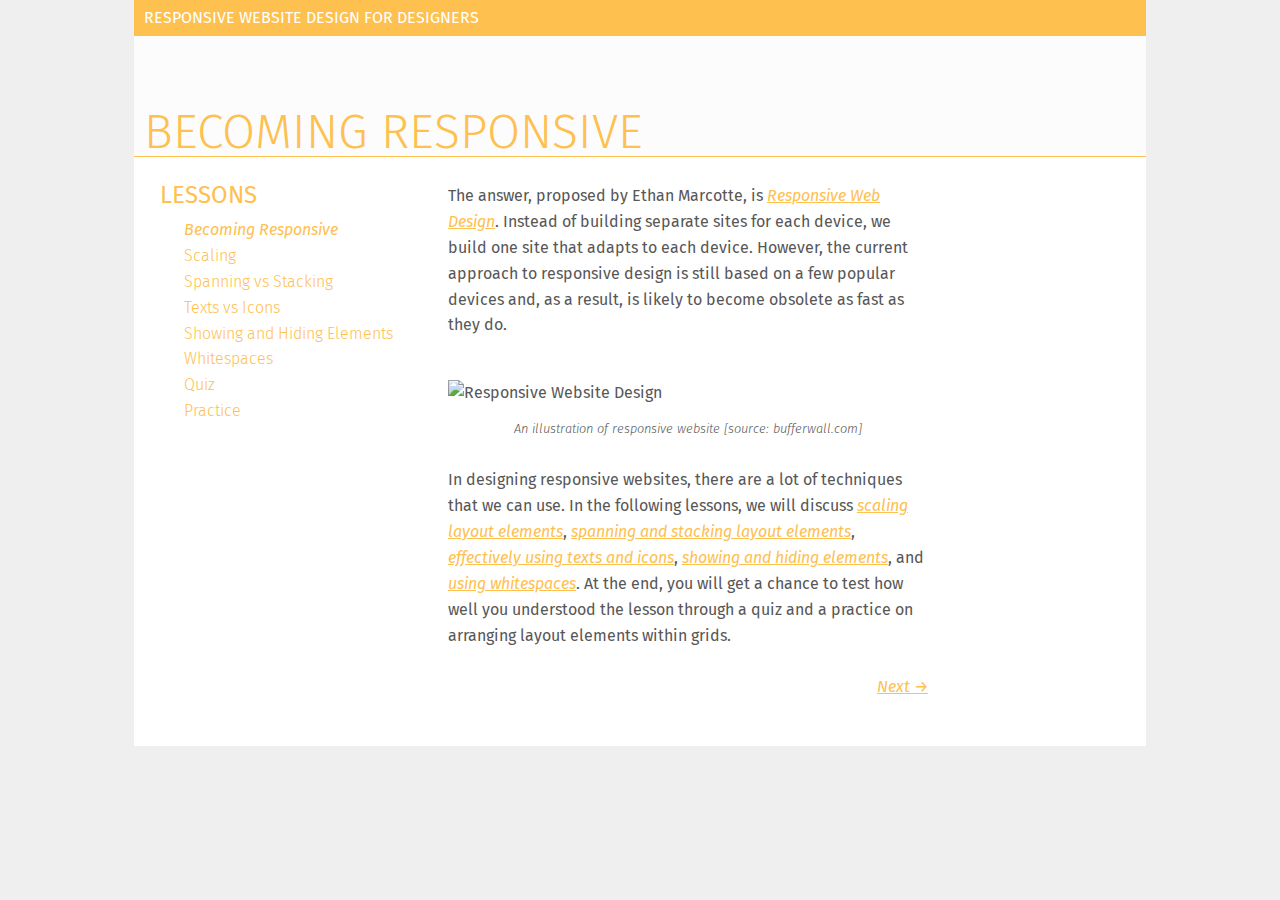
==== index.html @ 9380f869 "initial commit" ====
<!DOCTYPE html>
<!-- /ht Paul Irish - http://front.ie/j5OMXi -->
<!--[if lt IE 7 ]> <html class="no-js ie6" lang="en"> <![endif]-->
<!--[if IE 7 ]>    <html class="no-js ie7" lang="en"> <![endif]-->
<!--[if IE 8 ]>    <html class="no-js ie8" lang="en"> <![endif]-->
<!--[if (gte IE 9)|!(IE)]><!--> <html class="no-js" lang="en"> <!--<![endif]-->
<head>
<meta charset="utf-8">
<title>Responsive Website Design for Designers</title>
<meta name="description" content="">
<meta name="author" content="">

<!-- /ht Andy Clarke - http://front.ie/lkCwyf -->
<meta http-equiv="cleartype" content="on">
<meta http-equiv="X-UA-Compatible" content="IE=edge,chrome=1">
<meta name="viewport" content="width=device-width, initial-scale=1.0">
  
<link rel="shortcut icon" href="/link/to/favicon.ico">
<link rel="apple-touch-icon" href="/link/to/apple-touch-icon.png">

<link rel="stylesheet" href="https://maxcdn.bootstrapcdn.com/font-awesome/4.4.0/css/font-awesome.min.css">
<link href='https://fonts.googleapis.com/css?family=Fira+Sans:400,300,500italic,500,400italic,300italic' rel='stylesheet' type='text/css'>

<!-- /ht Jeremy Keith - http://front.ie/mLXiaS -->
<link rel="stylesheet" href="css/global.css" media="all">
<link rel="stylesheet" href="css/layout.css" media="all and (min-width: 33.236em)">
<!-- 30em + (1.618em * 2) = 33.236em / Eliminates potential of horizontal scrolling in most cases -->

<!--[if (lt IE 9) & (!IEMobile)]>
<link rel="stylesheet" href="css/layout.css" media="all">
<![endif]-->

<script src="js/libs/modernizr-1.7.min.js"></script>
<script src="https://ajax.googleapis.com/ajax/libs/jquery/2.1.3/jquery.min.js"></script>
<script src="js/jquery.gridster.js" type="text/javascript" charset="utf-8"></script>
<script src="js/script.js"></script>  
</head>

<body>
  
  <div id="container" class="cf">
    
    <header>
		<h1 class="global-title">
			Responsive Website Design for Designers
		</h1>
		<h2 class="lesson-title">
			Becoming Responsive
		</h2>
	</header>
    
    <div id="main" role="main">
		<aside id="lesson-nav">
			<h3><i class="fa fa-navicon"></i>Lessons</h3>
			<nav>
				<ul>
					<li><a href="#" class="current" title="Becoming Responsive">Becoming Responsive</a></li>
					<li><a href="lesson-1.html" title="Scaling">Scaling</a></li>
					<li><a href="lesson-2.html" title="Spanning vs Stacking">Spanning vs Stacking</a></li>
					<li><a href="placeholder.html" title="Texts vs Icons">Texts vs Icons</a></li>
					<li><a href="lesson-4.html" title="Showing and Hiding Elements">Showing and Hiding Elements</a></li>
					<li><a href="lesson-5.html" title="Whitespaces">Whitespaces</a></li>
					<li><a href="quiz.html" title="Quiz">Quiz</a></li>
					<li><a href="practice.html" title="Practice">Practice</a></li>
				</ul>
			</nav>
		</aside>
		<div class="content">
			<p>The answer, proposed by Ethan Marcotte, is <a href="http://www.alistapart.com/articles/responsive-web-design/" title="Ethan Marcottes article on Responsive Web Design">Responsive Web Design</a>. Instead of building separate sites for each device, we build one site that adapts to each device. However, the current approach to responsive design is still based on a few popular devices and, as a result, is likely to become obsolete as fast as they do.</p>
			<img class="header-img" src="https://bufferwall.com/files/54ee320d38da52d651e9e83b.png" title="Responsive Website Design" />
			<div class="caption">An illustration of responsive website [source: bufferwall.com]</div>
			<p>In designing responsive websites, there are a lot of techniques that we can use. In the following lessons, we will discuss <a href="lesson-1.html" title="Scaling">scaling layout elements</a>, <a href="lesson-2.html" title="Spanning vs Stacking">spanning and stacking layout elements</a>, <a href="placeholder.html" title="Texts vs Icons">effectively using texts and icons</a>, <a href="lesson-4.html" title="Showing and Hiding Elements">showing and hiding elements</a>, and <a href="lesson-5.html" title="Whitespaces">using whitespaces</a>. At the end, you will get a chance to test how well you understood the lesson through a quiz and a practice on arranging layout elements within grids.</p>
			<div class="bottom-nav">
				<a class="btn next" href="lesson-1.html" title="Scaling">Next &rarr;</a>
			</div>
		</div>
	</div>
    
    <footer></footer>
    
  </div>

</body>

</html>
---- css/global.css ----
/*
Goldilocks Approach to Responsive Web Design Boilerplate

Author: Design by Front - @designbyfront
Version: 0.1
URL: http://www.goldilocksapproach.com
----------------------------------------------------------------------------------------

CONTENTS - GLOBAL.CSS
-----------------------------------------
1. RESET
2. ROOT
3. CORE TYPOGRAPHY
4. LINKS
5. GLOBAL LAYOUT & GLOBAL CUSTOM TYPOGRAPHY
6. CUSTOM LAYOUT & TYPOGRAPHY (Baby bear)
7. BROWSER AND NON-SEMANTIC STYLING

CONTENTS - LAYOUT.CSS
-----------------------------------------
8. CUSTOM LAYOUT & TYPOGRAPHY (Daddy bear)
9. CUSTOM LAYOUT & TYPOGRAPHY (Mummy bear)

*/


/* 1. RESET
----------------------------------------------------------------------------------------*/
html, body, div, span, applet, object, iframe,
h1, h2, h3, h4, h5, h6, p, blockquote, pre,
a, abbr, acronym, address, big, cite, code,
del, dfn, em, ins, kbd, q, s, samp,
small, strike, strong, sub, sup, tt, var,
b, u, i, center,
dl, dt, dd, ol, ul, li,
fieldset, form, label, legend,
table, caption, tbody, tfoot, thead, tr, th, td,
article, aside, canvas, details, embed, 
figure, figcaption, footer, hgroup, 
menu, nav, output, ruby, section, summary,
time, mark, audio, video {
  margin: 0;
  padding: 0;
  border: 0;
  font-size:100%;
  font: inherit;
  vertical-align: baseline;
  }

article, aside, details, figcaption, figure, footer, header, hgroup, menu, nav, section {
  display: block;
  }
  
  
/* 2. ROOT
----------------------------------------------------------------------------------------*/
html { 
  overflow-y: scroll;
  background: #FFF;
  }

/* /ht Ethan Marcotte - http://front.ie/l8rJaA */
img, embed, object, video { max-width: 100%; }
.ie6 img.full, .ie6 object.full, .ie6 embed, .ie6 video { width: 100%; }


/* 3. CORE TYPOGRAPHY
----------------------------------------------------------------------------------------*/
body {
  font-family: Georgia, "Times New Roman", serif;
  font-size: 1em;
  line-height: 1.618em;
  color: #333;
  }

h1, h2, h3, h4, h5, h6 {
  margin-bottom: 0.809em;
  line-height: 1em;
  }

p, ul, ol, dl, blockquote {
    font-size: 1em;
    line-height: 1.618em;
    margin-bottom: 1.618em; 
    max-width: 30em; /* Optimal width for long-form text */
  }
    
ul { list-style-type: disc; margin-left: 1.618em; }
ol { margin-left: 1.618em; }
nav ul, nav ol { list-style: none; margin: 0; padding: 0;}

b, strong { font-weight: bold; }
i, em { font-style: italic; }
small { font-size: 80%; }


/* 4. LINKS
----------------------------------------------------------------------------------------*/
a, a:visited { outline: none; color: #439BBD; text-decoration: underline; }  
a:hover { outline: none; text-decoration:none; }  
a:active, a:focus { outline: none; }


/* 5. GLOBAL LAYOUT & GLOBAL CUSTOM TYPOGRAPHY
----------------------------------------------------------------------------------------*/
html{
	height:100%;
	min-height:100%;
}
body {
  background-color:#efefef;
  color:#575757;
  font-family: "Fira Sans", Corbel, Roboto, sans-serif;
  min-height:100%;
}
header .global-title{
	background-color:#fec04f;
	color:#ffffff;
	margin:0;
	padding:10px;
}
header .lesson-title{
	color:#fec04f;
	background-color:#fcfcfc;
	border-bottom:1px solid #fec04f;
	font-size:3em;
	font-weight:300;
	margin:0;
	padding:1.5em 10px 0;
}
#container{
	background-color:#ffffff;
	min-height:100%;
	padding-bottom:0;
}
#container .global-title,#container .lesson-title,#lesson-nav h3{
	text-transform:uppercase;
}
aside{
	color:#fec04f;
	padding:10px 0.809em;
	margin:0 10px 1em;
}
a,a:visited{
	color:#fec04f;
}
p a,a.btn{
	font-style:italic;
}
.btn.next{
	float:right;
}
.btn.prev{
	float:left;
}
aside a{
	font-weight:300;
	text-decoration:none;
}
aside a.current{
	font-style:italic;
	font-weight:400;
}
aside h3{
	font-size:1.5em;
	margin:0;
	margin-left:-.5em;
}
aside h3:hover{
	cursor:pointer
}
aside h3 .fa{
	display:inline-block;
	font-size:.9em;
	margin-right:.25em;
}
aside nav{
	margin-top:10px;
	padding-left:1.5em;
}
.bottom-nav{
	margin:10px auto;
}
.header-img{
	margin:1em auto;
	width:100%;
}
.shots{
	border-left:3px solid #efefef;
	margin:10px;
	padding-left:10px;
	width:100%;
}
.shots:after,.bottom-nav:after{
	content:"";
	display:table;
	clear:both;
}
.shots img{
	box-shadow: 0 1px 4px rgba(0, 0, 0, .5);
    float: left;
    margin-bottom: 1em;
}
.shots .weblink{
	font-size:.8em;
}
.shots .smartphone{
	max-width: 6.25em;
    margin-right: 3.125%;
    width: 50%;
}
.shots .tablet{
	max-width: 15em;
    width: 50%;
}
.shots .netbook{
	max-width: 40em;
    width: 100%;
}
.shots .desktop{
    max-width: 40em;
    width: 90%;
}
.content h4{
	text-transform:uppercase;
	font-size:1.25em;
	font-weight:300;
	line-height:1.5em;
	margin-top:2em;
}
.caption{
	font-size:.8em;
	font-style:italic;
	font-weight:300;
	margin:-.5em auto 2em;
	text-align:center;
}
.option:hover{
	cursor:pointer;
	color:#fec04f;
}
.feedback{
	border:1px solid white;
	display:none;
	margin:-.5em auto 2em;
	padding:5px;
	font-size:.9em;
	font-style:italic;
}
.feedback.feed-false{
	color: #c7254e;
    background-color: #f9f2f4;
    border-color: #c7254e;
}
.feedback.feed-true{
	color: #3c763d;
	border-color: #3c763d;
    background-color: #dff0d8;
}
.gridster ul li{
	list-style:none;
	background-color:orange;
	color:white;
	font-weight:300;
	text-align:center;
	line-height:40px;
}
.gridster ul li:hover{
	cursor:pointer;
}
.gridster ul li.faded{
	opacity:.5;
}
.toggle-instruction{
	display:inline-block;
	margin-top:.5em;
	margin-bottom:2em;
}
textarea{
	display:block;
	height:100px;
	margin-bottom:1em;
	resize:none;
	width:100%;
}
#self-explain > li{
	display:none;
}
.options{
	list-style:none;
	margin-left:5px;
}
.options li{
	margin:.25em 0;
}
.options li label{
	display:inline-block;
    cursor: pointer;
	position:relative;
}
.options li label:before {
    content:'';
    display:inline-block;
    width:12.5px;
    height:12.5px;
    background-color:transparent;
    border:1px solid #7f7f7f;
    text-align:center;
	margin-right:5px;
}
.options li .explain{
	display:none;
}
.options li.selected label:after{
    background-color:#fec04f;
    width:10.25px;
    height:10.25px;
	margin:5px 2px;
	display:inline-block;
	position:absolute;
	left:0;
	top:0;
	content:'';
}
.options li.selected .explain{
	display:block;
	margin-bottom:1em;
	margin-left:20px;
}
.practice-nav{
	border:1px solid #ee7600;
	display:inline-block;
	width:100px;
	background-color:orange;
	color:#ffffff!important;
	text-align:center;
	text-decoration:none;
	margin:1em 0 2em;
	padding:5px;
}

/* 6. CUSTOM LAYOUT & TYPOGRAPHY (Baby bear)
----------------------------------------------------------------------------------------*/
#container {
    max-width: 30em;
    margin: auto;
	padding:0.809em;
  }
header{
	margin: -0.809em -0.809em .5em;
}
aside {border-bottom:1px solid #fec04f;margin-left:-0.809em; margin-right:-0.809em; width: 100%; }
aside nav{
	display:none;
}
aside h3{
	margin-left:0;
}
.no-mobile{
	display:none;
}
.mobile-only{
	display:block;
}

/* 7. BROWSER AND NON-SEMANTIC STYLING
----------------------------------------------------------------------------------------*/
.cf:before, .cf:after { content: ""; display: block; }
.cf:after { clear: both; }
.ie6 .cf { zoom: 1 }
---- css/layout.css ----
/* 8. CUSTOM LAYOUT & TYPOGRAPHY (Daddy bear)
----------------------------------------------------------------------------------------*/
#container {
	padding: 1.618em;
	margin: 0 auto; 
	max-width: 60em;
}
header{
	margin: -1.618em -1.618em 1em;
}
aside{
	border:0;
	display:inline-block;
	padding:10px 1.618em;
	margin:0 .5em 0 -1.618em;
	vertical-align:top;
	width:25%;
}
aside h3:hover{
	cursor:default;
}
aside nav{
	display:block;
}
.content{
	display:inline-block;
	max-width:30em;
	padding:10px;
	vertical-align:top;
}
.contingent-img{
	float:left;
	margin:0 .5em .5em 0;
	width:50%;
}
.no-mobile{
	display:block;
}
.mobile-only{
	display:none;
}
aside h3 .fa{
	display:none;
}


/* 9. CUSTOM LAYOUT & TYPOGRAPHY (Mummy bear)
----------------------------------------------------------------------------------------*/
@media screen and (min-width: 30em) and (max-width: 63.236em) {

#container { width: 30em; }
header{
	margin-bottom:.5em;
}
aside{
	border-bottom:1px solid #fec04f;
	margin:0 -1.618em 1em;width:100%
}
aside h3:hover{
	cursor:pointer;
}
aside nav{
	display:none;
}
aside h3 .fa{
	display:inline-block;
}
}
---- css/layout.css ----
/* 8. CUSTOM LAYOUT & TYPOGRAPHY (Daddy bear)
----------------------------------------------------------------------------------------*/
#container {
	padding: 1.618em;
	margin: 0 auto; 
	max-width: 60em;
}
header{
	margin: -1.618em -1.618em 1em;
}
aside{
	border:0;
	display:inline-block;
	padding:10px 1.618em;
	margin:0 .5em 0 -1.618em;
	vertical-align:top;
	width:25%;
}
aside h3:hover{
	cursor:default;
}
aside nav{
	display:block;
}
.content{
	display:inline-block;
	max-width:30em;
	padding:10px;
	vertical-align:top;
}
.contingent-img{
	float:left;
	margin:0 .5em .5em 0;
	width:50%;
}
.no-mobile{
	display:block;
}
.mobile-only{
	display:none;
}
aside h3 .fa{
	display:none;
}


/* 9. CUSTOM LAYOUT & TYPOGRAPHY (Mummy bear)
----------------------------------------------------------------------------------------*/
@media screen and (min-width: 30em) and (max-width: 63.236em) {

#container { width: 30em; }
header{
	margin-bottom:.5em;
}
aside{
	border-bottom:1px solid #fec04f;
	margin:0 -1.618em 1em;width:100%
}
aside h3:hover{
	cursor:pointer;
}
aside nav{
	display:none;
}
aside h3 .fa{
	display:inline-block;
}
}
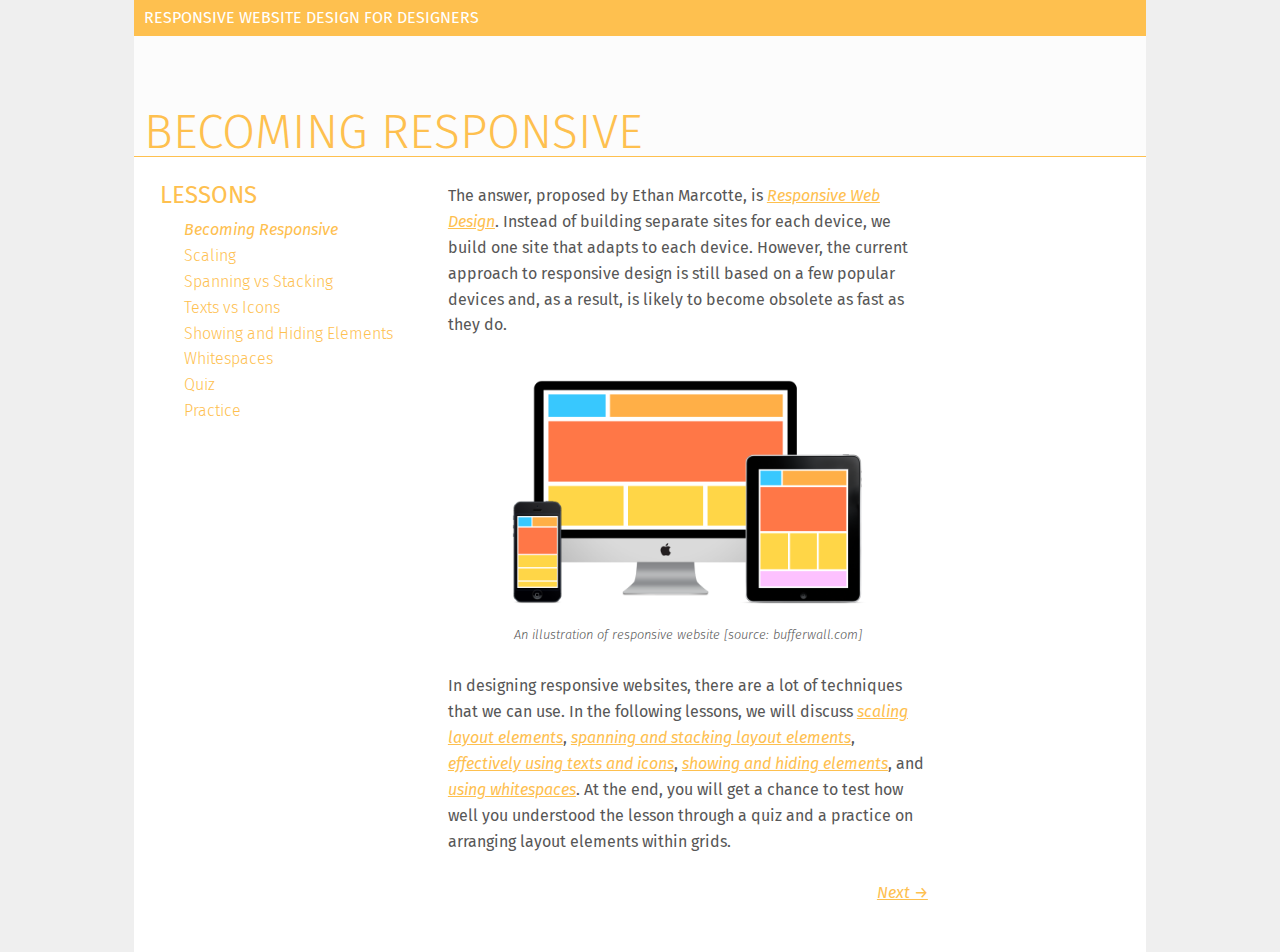
==== commit d8524e75: "replace broken image links and update readme" ====
--- a/index.html
+++ b/index.html
@@ -67,7 +67,7 @@
 		</aside>
 		<div class="content">
 			<p>The answer, proposed by Ethan Marcotte, is <a href="http://www.alistapart.com/articles/responsive-web-design/" title="Ethan Marcottes article on Responsive Web Design">Responsive Web Design</a>. Instead of building separate sites for each device, we build one site that adapts to each device. However, the current approach to responsive design is still based on a few popular devices and, as a result, is likely to become obsolete as fast as they do.</p>
-			<img class="header-img" src="https://bufferwall.com/files/54ee320d38da52d651e9e83b.png" title="Responsive Website Design" />
+			<img class="header-img" src="images/54ee320d38da52d651e9e83b.png" title="Responsive Website Design" />
 			<div class="caption">An illustration of responsive website [source: bufferwall.com]</div>
 			<p>In designing responsive websites, there are a lot of techniques that we can use. In the following lessons, we will discuss <a href="lesson-1.html" title="Scaling">scaling layout elements</a>, <a href="lesson-2.html" title="Spanning vs Stacking">spanning and stacking layout elements</a>, <a href="placeholder.html" title="Texts vs Icons">effectively using texts and icons</a>, <a href="lesson-4.html" title="Showing and Hiding Elements">showing and hiding elements</a>, and <a href="lesson-5.html" title="Whitespaces">using whitespaces</a>. At the end, you will get a chance to test how well you understood the lesson through a quiz and a practice on arranging layout elements within grids.</p>
 			<div class="bottom-nav">
